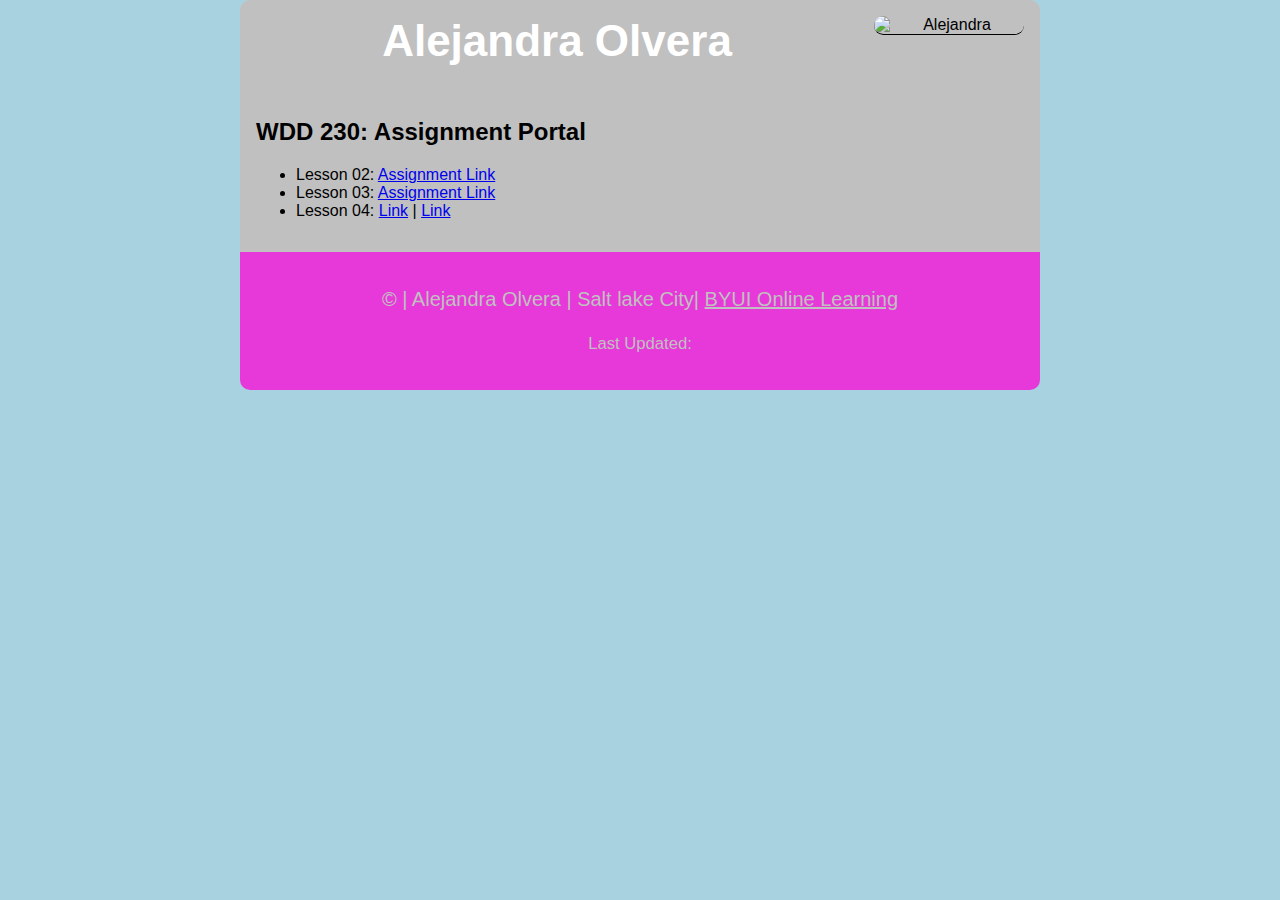
==== index.html/index.html @ bad92004 "update" ====
<!DOCTYPE html>
<html lang="en">
  <head>
    <meta charset="UTF-8" />
    <meta name="viewport" content="width=device-width, initial-scale=1.0" />
    <title>WDD 230 - Assignment Portal - Alejandra Olvera</title>
    <meta
      name="description"
      content="Assignment portal for Alejandra Olvera in WDD 230: Web Frontend Development at Brigham Young University - Idaho"
    />
    <link href="css/main.css" rel="stylesheet" />
  </head>
  <body>
    <header>
      <img
        class="rightalign"
        src="images/ALEXphoto.jpg"
        alt="Alejandra"
      />
      <h1>Alejandra Olvera</h1>
    </header>
    <main>
      <h2>WDD 230: Assignment Portal</h2>
      <ul>
        <li>Lesson 02: <a href="Lesson2">Assignment Link</a></li>
        <li>Lesson 03: <a href="Lesson3">Assignment Link</a></li>
        <li>Lesson 04: <a href="Lesson4">Link</a> | <a href="services">Link</a></li>
      </ul>
    </main>
    <footer class="home">
      <p>
        &copy; <span id="current-date"></span> | Alejandra Olvera | Salt lake City|
        <a href="https://www.byui.edu/online">BYUI Online Learning</a>
      </p>
      <p>
        <small>Last Updated:<span id="last-updated"></span></small>
      </p>
    </footer>
    <script src="js/currentDate.js"></script>
    <script src="js/lastUpdated.js"></script>
  </body>
</html>
---- index.html/css/main.css ----
body {
  font-family: "Roboto", sans-serif;
  text-align: center;
  max-width: 800px;
  background-color: rgb(168, 210, 224);
  margin: auto;
}

h1 {
  font-family: "Arial", sans-serif;
  font-size: 44px;
  color: white;
  background-color: rgb(192, 192, 192);
  padding: 1rem;
  border-radius: 10px 10px 0 0;
  margin: 0;
}

header img {
  float: right;
  border-bottom: 1px solid black;
  border-radius: 10px;
  width: 150px;
  margin: 1rem;
}

main {
  text-align: left;
  background-color: rgb(192, 192, 192);
  padding: 1rem;
}

nav {
    background-color: rgb(192, 192, 192);
}

footer {
  background-color: rgb(231, 57, 217);
  color: rgb(192, 192, 192);
  padding: 1rem;
  font-size: 20px;
  border-radius: 0 0 10px 10px;
}

footer a {
  color: rgb(192, 192, 192);
}

footer span {
  font-size: 16px;
  color: yellow;
}
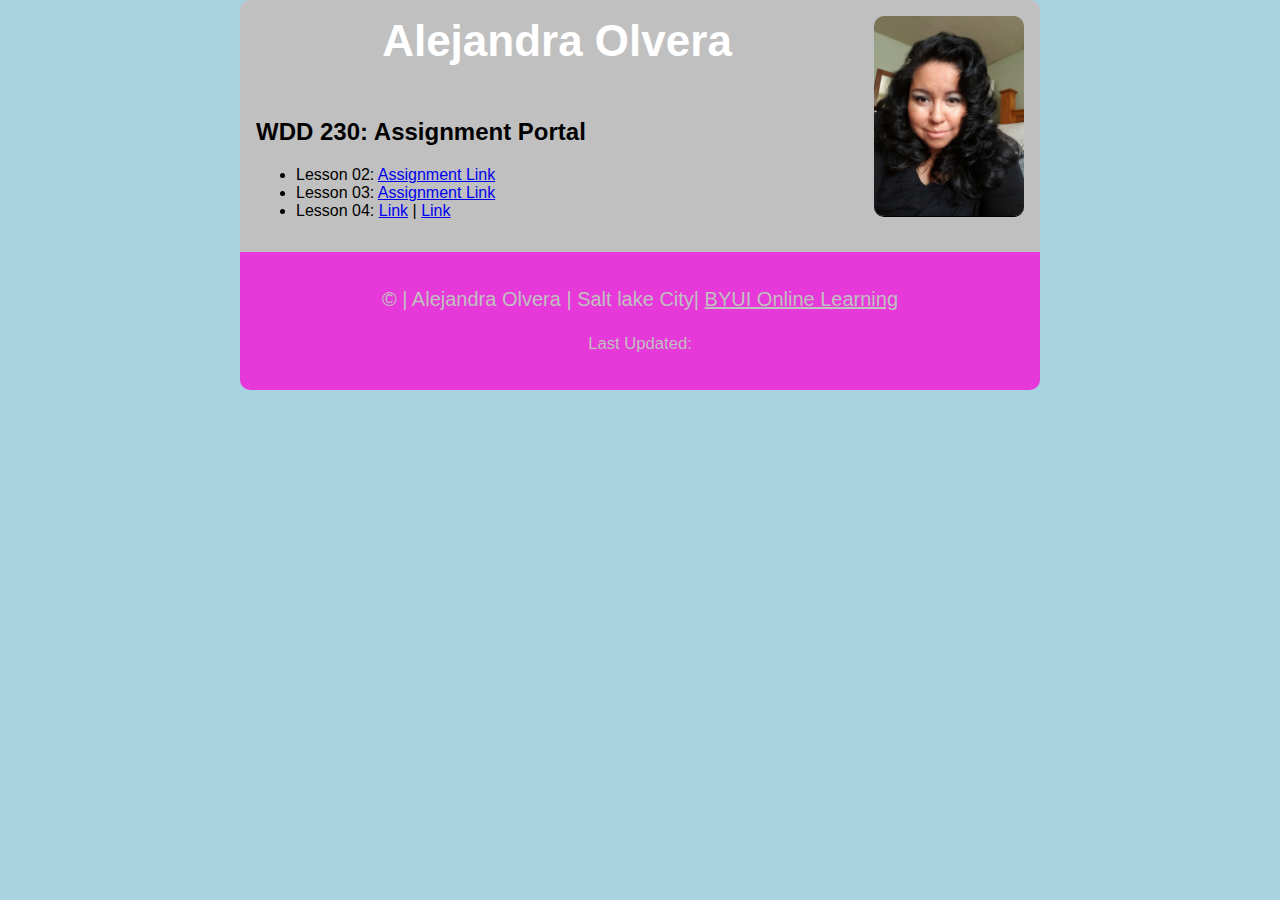
==== commit bbd8cb60: "update" ====
--- a/index.html/index.html
+++ b/index.html/index.html
@@ -14,7 +14,7 @@
     <header>
       <img
         class="rightalign"
-        src="images/ALEXphoto.jpg"
+        src="images/ALEX photo.jpg"
         alt="Alejandra"
       />
       <h1>Alejandra Olvera</h1>
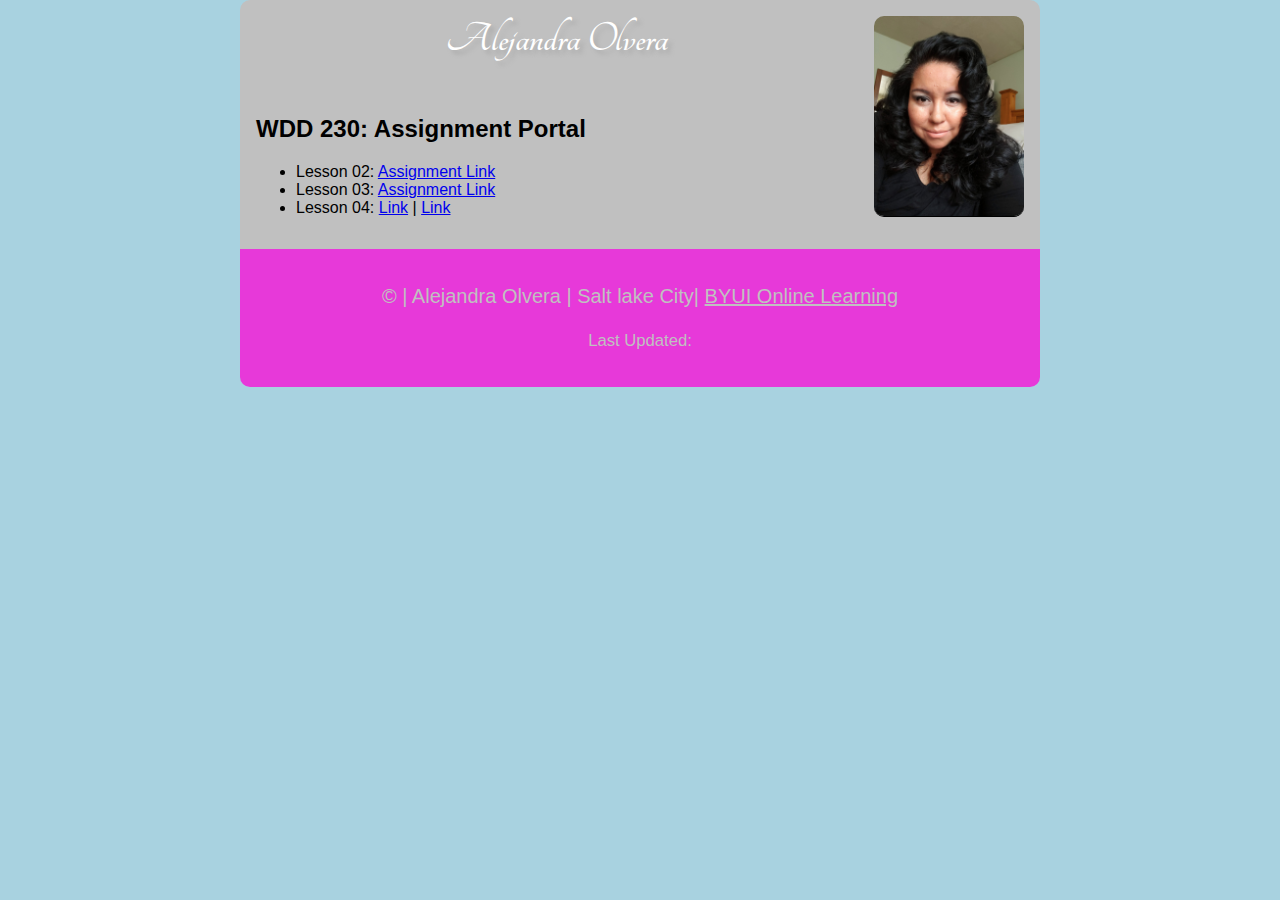
==== commit 3d854e6d: "update" ====
--- a/index.html/index.html
+++ b/index.html/index.html
@@ -8,6 +8,7 @@
       name="description"
       content="Assignment portal for Alejandra Olvera in WDD 230: Web Frontend Development at Brigham Young University - Idaho"
     />
+    <link href="https://fonts.googleapis.com/css2?family=Tangerine:wght@700&display=swap" rel="stylesheet">
     <link href="css/main.css" rel="stylesheet" />
   </head>
   <body>
@@ -36,7 +37,7 @@
         <small>Last Updated:<span id="last-updated"></span></small>
       </p>
     </footer>
-    <script src="js/currentDate.js"></script>
-    <script src="js/lastUpdated.js"></script>
+    <script src="script/currentdate.js"></script>
+    <script src="script/lastupdated.js"></script>
   </body>
 </html>
--- a/index.html/css/main.css
+++ b/index.html/css/main.css
@@ -7,13 +7,14 @@
 }
 
 h1 {
-  font-family: "Arial", sans-serif;
+  font-family: 'Tangerine', serif;
   font-size: 44px;
   color: white;
   background-color: rgb(192, 192, 192);
   padding: 1rem;
   border-radius: 10px 10px 0 0;
   margin: 0;
+  text-shadow: 4px 4px 4px #aaa;
 }
 
 header img {
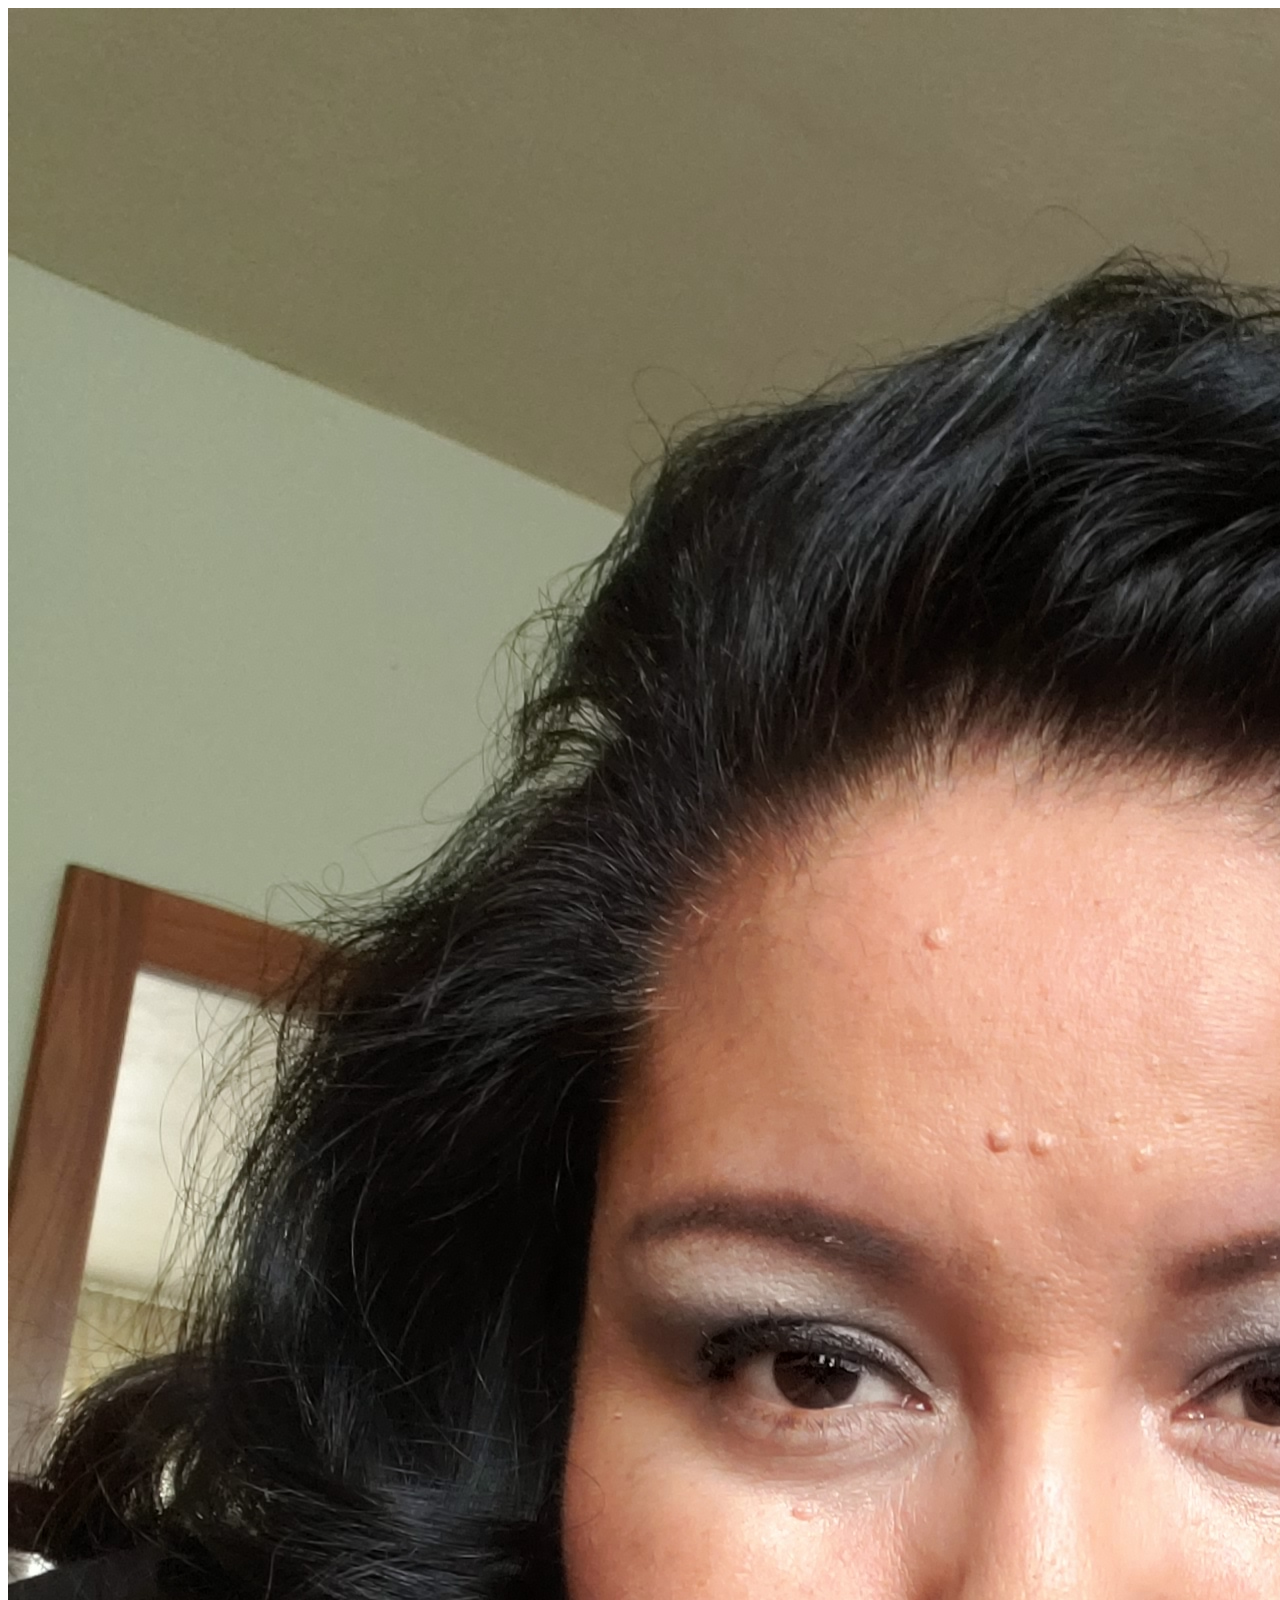
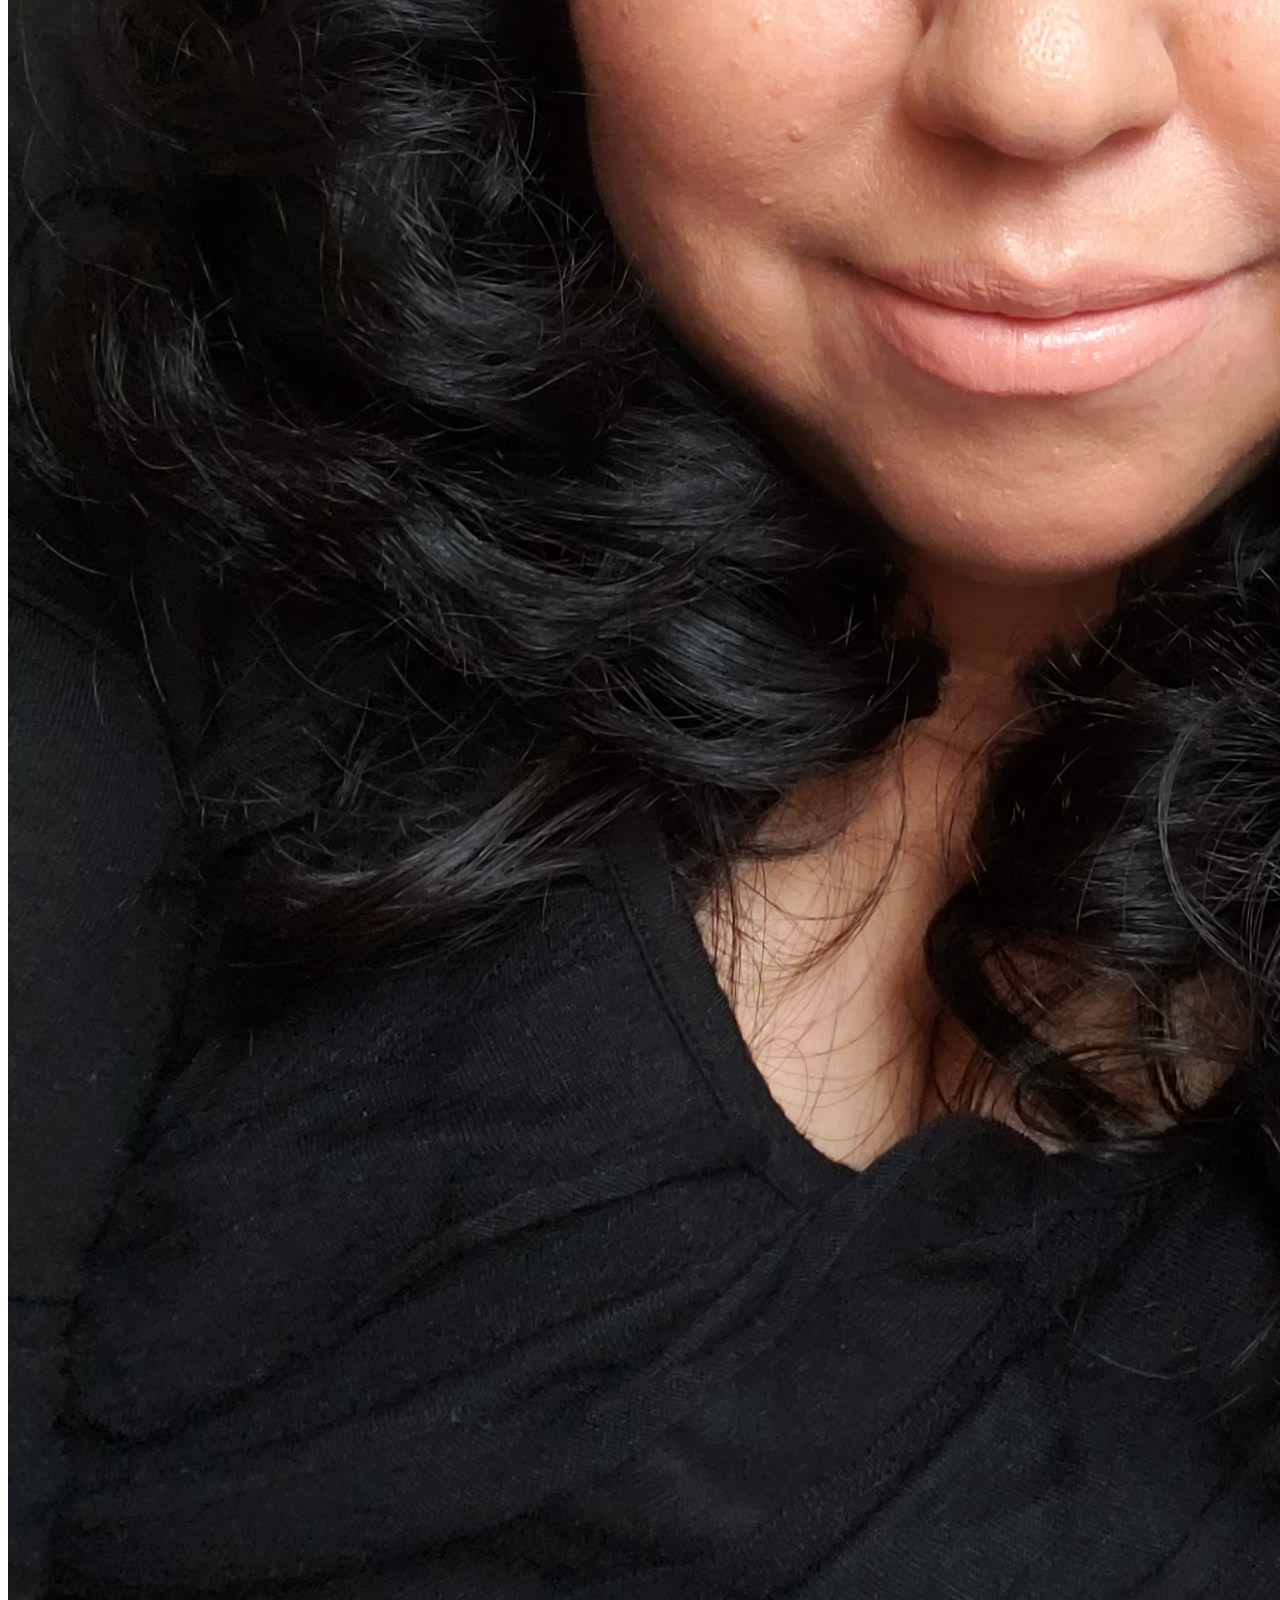
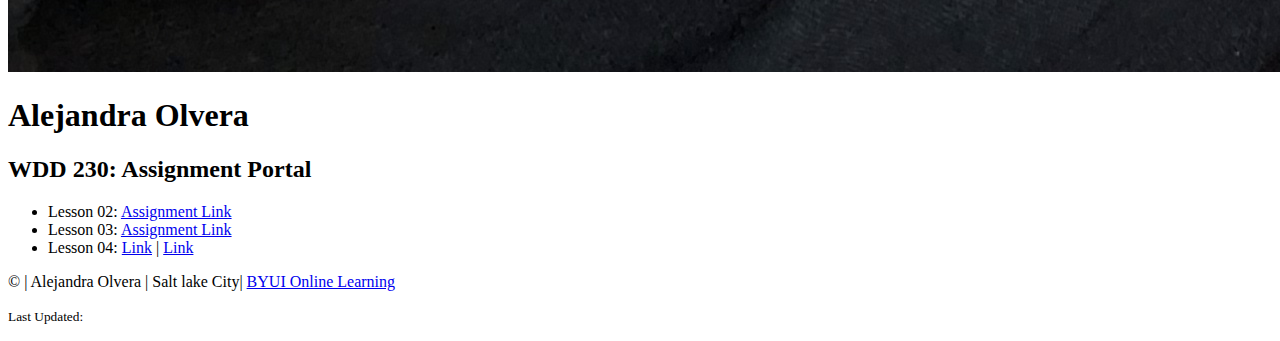
==== commit b911d9e0: "commit inicial" ====
--- a/index.html/index.html
+++ b/index.html/index.html
@@ -9,7 +9,8 @@
       content="Assignment portal for Alejandra Olvera in WDD 230: Web Frontend Development at Brigham Young University - Idaho"
     />
     <link href="https://fonts.googleapis.com/css2?family=Tangerine:wght@700&display=swap" rel="stylesheet">
-    <link href="css/main.css" rel="stylesheet" />
+    <link href="css/small.css" rel="stylesheet" />
+    <link href="css/medium.css" rel="stylesheet" />
   </head>
   <body>
     <header>
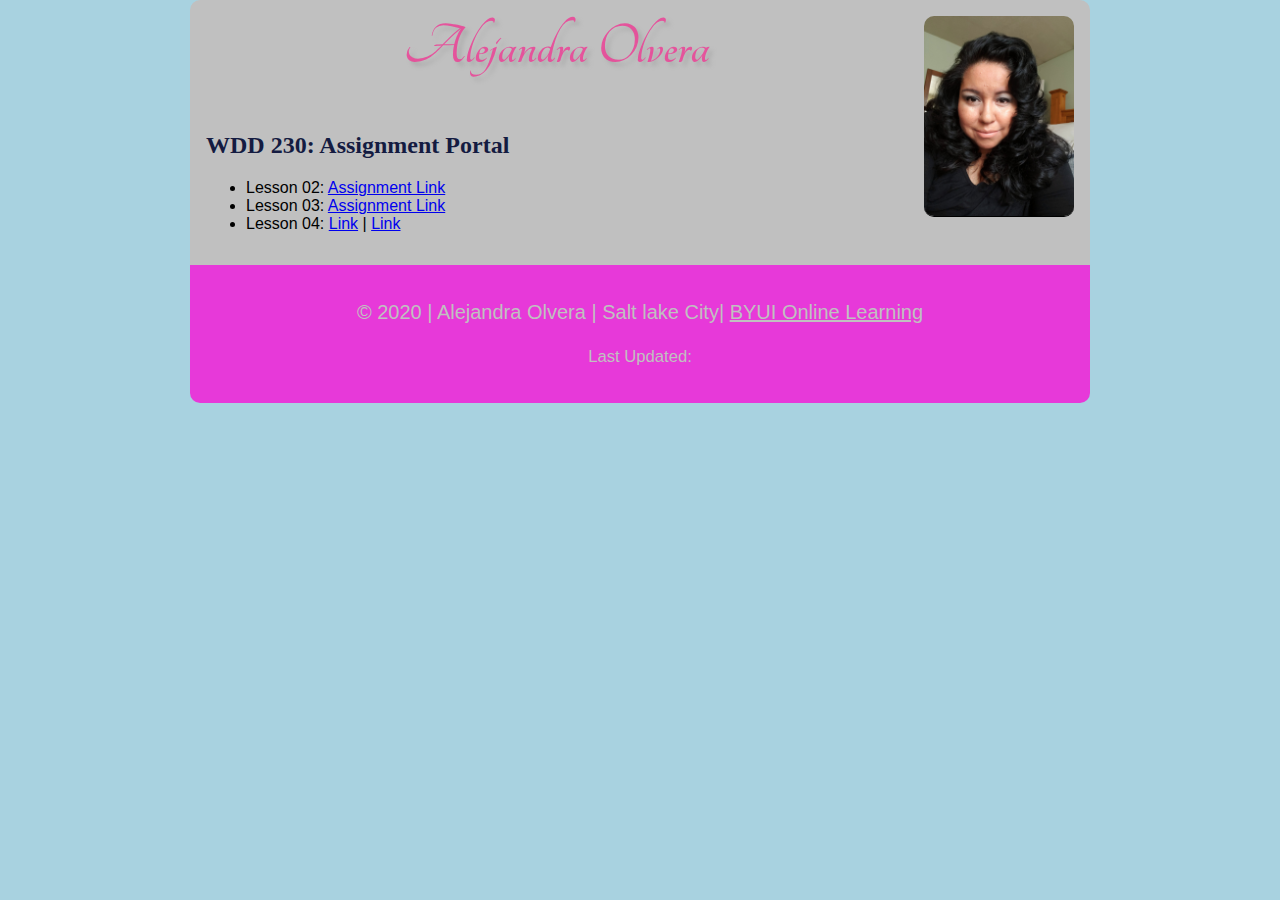
==== commit 81cb3256: "update" ====
--- a/index.html/index.html
+++ b/index.html/index.html
@@ -31,7 +31,7 @@
     </main>
     <footer class="home">
       <p>
-        &copy; <span id="current-date"></span> | Alejandra Olvera | Salt lake City|
+        &copy; 2020 <span id="current-date"></span> | Alejandra Olvera | Salt lake City|
         <a href="https://www.byui.edu/online">BYUI Online Learning</a>
       </p>
       <p>
--- a/index.html/css/small.css
+++ b/index.html/css/small.css
@@ -0,0 +1,57 @@
+body {
+  font-family: "Roboto", sans-serif;
+  text-align: center;
+  max-width: 900px;
+  background-color: rgb(168, 210, 224);
+  margin: auto;
+}
+
+h1 {
+  font-family: "Tangerine", serif;
+  font-size: 60px;
+  color: rgba(235, 66, 150, 0.856);
+  background-color: rgb(192, 192, 192);
+  padding: 1rem;
+  border-radius: 10px 10px 0 0;
+  margin: 0;
+  text-shadow: 4px 4px 4px #aaa;
+}
+
+h2 {font-family: "Tenali Ramakrishna";
+  color:#141B41;
+
+}
+header img {
+  float: right;
+  border-bottom: 1px solid black;
+  border-radius: 10px;
+  width: 150px;
+  margin: 1rem;
+}
+
+main {
+  text-align: left;
+  background-color: rgb(192, 192, 192);
+  padding: 1rem;
+}
+
+nav {
+    background-color: rgb(192, 192, 192);
+}
+
+footer {
+  background-color: rgb(231, 57, 217);
+  color: rgb(192, 192, 192);
+  padding: 1rem;
+  font-size: 20px;
+  border-radius: 0 0 10px 10px;
+}
+
+footer a {
+  color: rgb(192, 192, 192);
+}
+
+footer span {
+  font-size: 16px;
+  color: yellow;
+}
--- a/index.html/css/medium.css
+++ b/index.html/css/medium.css
@@ -0,0 +1,18 @@
+@media only screen and  (min-widh: 32.5em) {
+    
+h1 {
+    font-family: "Tangerine", serif;
+    font-size: 60px;
+    color: rgba(235, 66, 150, 0.856);
+    background-color: rgb(192, 192, 192);
+    padding: 1rem;
+    border-radius: 10px 10px 0 0;
+    margin: 0;
+    text-shadow: 4px 4px 4px #aaa;  
+}
+
+
+h2 {font-family: "Tenali Ramakrishna";
+    color:#141B41;
+  
+}